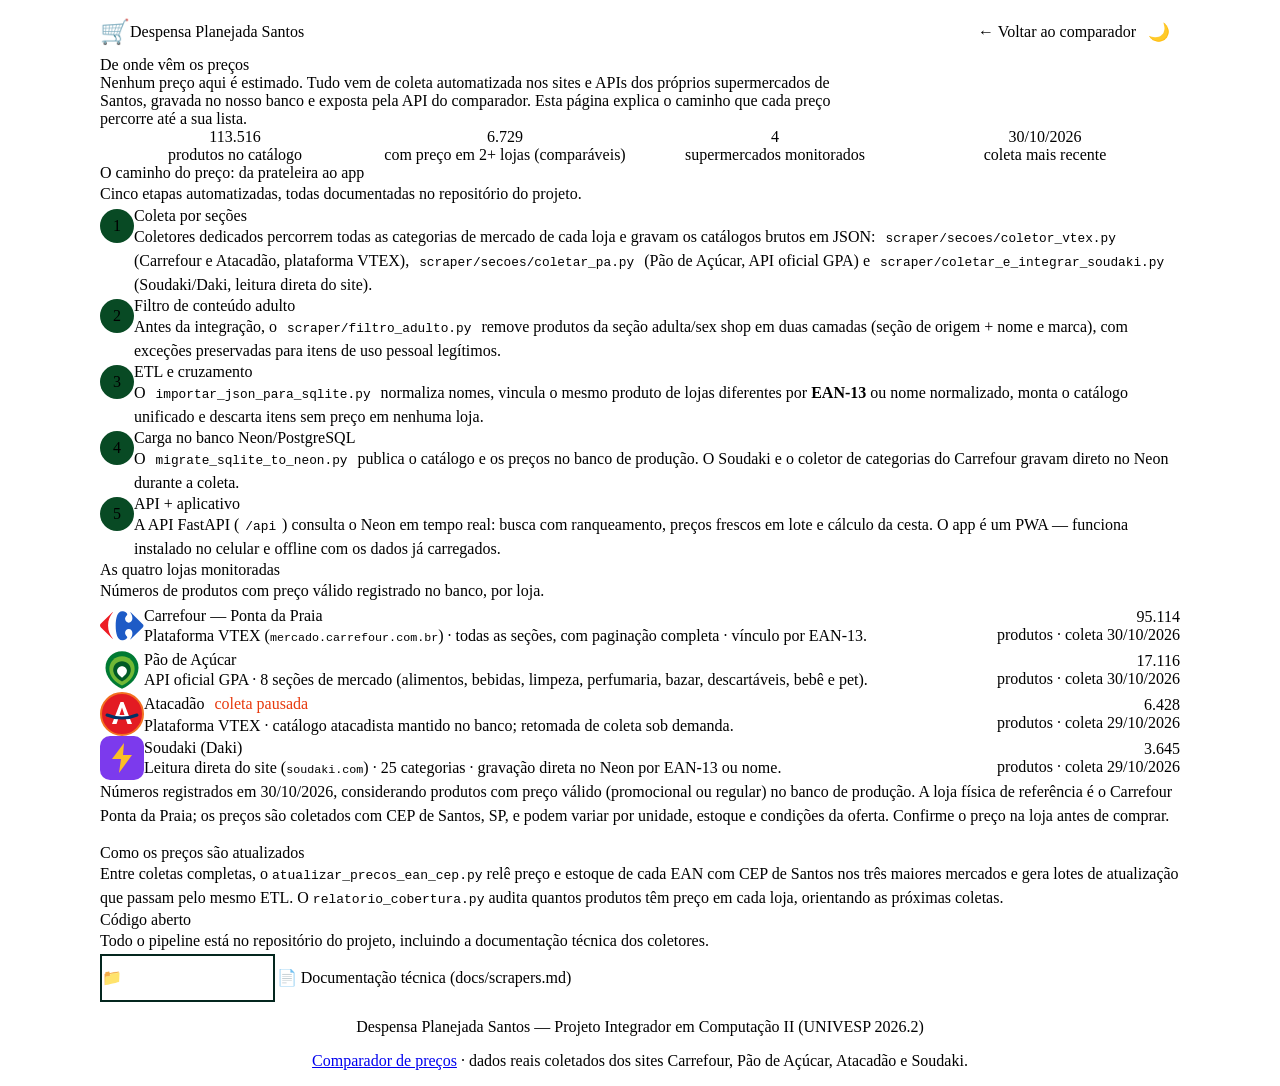
==== webapp/scrapers.html @ 0e605daa "Página 'Como coletamos os preços' (webapp/scrapers.html): números reais do Neon (113.516 produtos, 6" ====
<!DOCTYPE html>
<html lang="pt-BR">
<head>
  <meta charset="UTF-8" />
  <meta name="viewport" content="width=device-width, initial-scale=1.0" />
  <title>Como coletamos os preços — Despensa Planejada Santos</title>
  <meta name="description" content="Pipeline de coleta de preços do comparador: coletores automatizados do Carrefour, Pão de Açúcar, Atacadão e Soudaki, ETL e banco Neon/PostgreSQL. Projeto Integrador UNIVESP." />
  <meta name="theme-color" content="#059669" />
  <link rel="icon" href="assets/img/icon-192.png" />

  <!-- Design System CSS (mesmo do app) -->
  <link rel="stylesheet" href="css/design-system.css" />
  <link rel="stylesheet" href="css/components.css?v=8" />
  <link rel="stylesheet" href="css/layout.css?v=8" />

  <script>
    /* Tema: aplica preferência salva antes da pintura para evitar flash */
    (function () {
      var t = localStorage.getItem('dispensa_theme');
      if (t === 'dark' || (!t && window.matchMedia && window.matchMedia('(prefers-color-scheme: dark)').matches)) {
        document.documentElement.classList.add('dark');
      } else if (t === 'light') {
        document.documentElement.classList.add('light');
      }
    })();
  </script>

  <style>
    /* Estilos específicos desta página (usam os tokens do design system) */
    .page-header {
      position: sticky; top: 0; z-index: 50;
      background: var(--color-bg);
      border-bottom: 2px solid var(--color-border);
      padding: var(--space-4) var(--space-4);
    }
    .page-header-inner {
      max-width: 1080px; margin: 0 auto;
      display: flex; align-items: center; justify-content: space-between; gap: var(--space-3);
    }
    .page-header-brand { display: flex; align-items: center; gap: var(--space-2); min-width: 0; }
    .page-header-brand .brand-icon { font-size: 1.5rem; }
    .page-header-brand h1 {
      font-size: var(--font-size-lg); font-weight: var(--font-weight-extrabold);
      color: var(--color-text-primary); margin: 0; white-space: nowrap; overflow: hidden; text-overflow: ellipsis;
    }
    .page-actions { display: flex; align-items: center; gap: var(--space-2); flex-shrink: 0; }
    .theme-toggle {
      background: var(--color-surface); border: 2px solid var(--color-border);
      border-radius: 999px; width: 42px; height: 42px; font-size: 1.1rem;
      cursor: pointer; display: inline-flex; align-items: center; justify-content: center;
    }
    .main-page { max-width: 1080px; margin: 0 auto; padding: var(--space-5) var(--space-4) var(--space-8); }
    .page-title { font-size: var(--font-size-3xl); font-weight: var(--font-weight-extrabold); color: var(--color-text-primary); margin: 0 0 var(--space-2); }
    .page-subtitle { font-size: var(--font-size-lg); color: var(--color-text-secondary); margin: 0 0 var(--space-6); max-width: 46em; }

    .stats-grid { display: grid; grid-template-columns: repeat(4, 1fr); gap: var(--space-3); margin-top: var(--space-5); }
    @media (max-width: 700px) { .stats-grid { grid-template-columns: repeat(2, 1fr); } }
    .stat-box {
      background: var(--color-surface); border: 2px solid var(--color-border);
      border-radius: var(--radius-lg, 14px); padding: var(--space-4); text-align: center;
    }
    .stat-value { font-size: var(--font-size-2xl); font-weight: var(--font-weight-extrabold); color: var(--color-text-primary); margin: 0; }
    .stat-label { font-size: var(--font-size-xs); color: var(--color-text-secondary); margin: var(--space-1) 0 0; }

    .pipeline { list-style: none; margin: var(--space-4) 0 0; padding: 0; display: grid; gap: var(--space-3); }
    .pipeline li {
      display: flex; gap: var(--space-3); align-items: flex-start;
      background: var(--color-surface); border: 2px solid var(--color-border);
      border-radius: var(--radius-lg, 14px); padding: var(--space-4);
    }
    .step-num {
      flex-shrink: 0; width: 34px; height: 34px; border-radius: 50%;
      background: var(--color-primary-500, #084a24); color: var(--color-text-inverse);
      font-weight: var(--font-weight-bold); font-size: var(--font-size-base);
      display: inline-flex; align-items: center; justify-content: center; margin-top: 2px;
    }
    .pipeline h3 { margin: 0 0 var(--space-1); font-size: var(--font-size-base); font-weight: var(--font-weight-bold); color: var(--color-text-primary); }
    .pipeline p { margin: 0; font-size: var(--font-size-sm); color: var(--color-text-secondary); line-height: 1.5; }
    .pipeline code {
      font-family: ui-monospace, 'Cascadia Mono', 'Courier New', monospace;
      font-size: 0.8em; background: var(--color-surface-alt); border: 1px solid var(--color-border-light);
      border-radius: 6px; padding: 1px 6px; color: var(--color-text-primary); white-space: nowrap;
    }

    .store-row {
      display: flex; align-items: center; gap: var(--space-4);
      background: var(--color-surface); border: 2px solid var(--color-border);
      border-radius: var(--radius-lg, 14px); padding: var(--space-4);
    }
    .store-row + .store-row { margin-top: var(--space-3); }
    .store-logo { flex-shrink: 0; width: 44px; height: 44px; }
    .store-info { flex: 1; min-width: 0; }
    .store-info h3 { margin: 0; font-size: var(--font-size-lg); font-weight: var(--font-weight-bold); color: var(--color-text-primary); display: flex; align-items: center; gap: var(--space-2); flex-wrap: wrap; }
    .store-info p { margin: 2px 0 0; font-size: var(--font-size-sm); color: var(--color-text-secondary); }
    .store-nums { text-align: right; flex-shrink: 0; }
    .store-nums .n { margin: 0; font-size: var(--font-size-xl); font-weight: var(--font-weight-extrabold); color: var(--color-text-primary); }
    .store-nums .d { margin: 0; font-size: var(--font-size-xs); color: var(--color-text-tertiary); }
    .badge-status {
      display: inline-block; font-size: var(--font-size-xs); font-weight: var(--font-weight-semibold);
      border: 1.5px solid var(--color-border); border-radius: 999px; padding: 2px 10px;
      background: var(--color-surface-alt); color: var(--color-text-secondary);
    }
    .badge-status.pausado { border-color: var(--color-warning-500, #e7390d); color: var(--color-warning-500, #e7390d); background: transparent; }
    @media (max-width: 620px) {
      .store-row { flex-wrap: wrap; }
      .store-nums { text-align: left; width: 100%; display: flex; gap: var(--space-3); align-items: baseline; }
    }

    .note {
      margin-top: var(--space-4); font-size: var(--font-size-xs);
      color: var(--color-text-tertiary); line-height: 1.5;
    }
    .links-row { display: flex; gap: var(--space-3); flex-wrap: wrap; margin-top: var(--space-4); }
    .section-gap { margin-top: var(--space-6); }
    .card { background: var(--color-surface); border: 2px solid var(--color-border); border-radius: var(--radius-xl, 18px); padding: var(--space-6); }
    .card h2 { margin: 0 0 var(--space-2); font-size: var(--font-size-2xl); font-weight: var(--font-weight-extrabold); color: var(--color-text-primary); }
    .card > p.lead { margin: 0; font-size: var(--font-size-base); color: var(--color-text-secondary); line-height: 1.55; }
  </style>
</head>
<body>

<!-- ==================== HEADER ==================== -->
<header class="page-header" role="banner">
  <div class="page-header-inner">
    <div class="page-header-brand">
      <span class="brand-icon" aria-hidden="true">🛒</span>
      <h1>Despensa Planejada Santos</h1>
    </div>
    <div class="page-actions">
      <a class="btn btn-ghost" href="/" aria-label="Voltar ao comparador de preços">← Voltar ao comparador</a>
      <button id="themeToggle" class="theme-toggle" aria-label="Alternar tema claro/escuro" title="Alternar tema">🌙</button>
    </div>
  </div>
</header>

<main class="main-page" id="main" role="main">

  <!-- ==================== HERO + NÚMEROS ==================== -->
  <section class="card" aria-labelledby="tituloHero">
    <h2 id="tituloHero" class="page-title">De onde vêm os preços</h2>
    <p class="page-subtitle">
      Nenhum preço aqui é estimado. Tudo vem de coleta automatizada nos sites e APIs dos
      próprios supermercados de Santos, gravada no nosso banco e exposta pela API do comparador.
      Esta página explica o caminho que cada preço percorre até a sua lista.
    </p>

    <div class="stats-grid" role="list" aria-label="Números da base de dados">
      <div class="stat-box" role="listitem">
        <p class="stat-value">113.516</p>
        <p class="stat-label">produtos no catálogo</p>
      </div>
      <div class="stat-box" role="listitem">
        <p class="stat-value">6.729</p>
        <p class="stat-label">com preço em 2+ lojas (comparáveis)</p>
      </div>
      <div class="stat-box" role="listitem">
        <p class="stat-value">4</p>
        <p class="stat-label">supermercados monitorados</p>
      </div>
      <div class="stat-box" role="listitem">
        <p class="stat-value">30/10/2026</p>
        <p class="stat-label">coleta mais recente</p>
      </div>
    </div>
  </section>

  <!-- ==================== PIPELINE ==================== -->
  <section class="card section-gap" aria-labelledby="tituloPipeline">
    <h2 id="tituloPipeline">O caminho do preço: da prateleira ao app</h2>
    <p class="lead">Cinco etapas automatizadas, todas documentadas no repositório do projeto.</p>

    <ol class="pipeline">
      <li>
        <span class="step-num" aria-hidden="true">1</span>
        <div>
          <h3>Coleta por seções</h3>
          <p>Coletores dedicados percorrem todas as categorias de mercado de cada loja e gravam os catálogos brutos em JSON:
             <code>scraper/secoes/coletor_vtex.py</code> (Carrefour e Atacadão, plataforma VTEX),
             <code>scraper/secoes/coletar_pa.py</code> (Pão de Açúcar, API oficial GPA) e
             <code>scraper/coletar_e_integrar_soudaki.py</code> (Soudaki/Daki, leitura direta do site).</p>
        </div>
      </li>
      <li>
        <span class="step-num" aria-hidden="true">2</span>
        <div>
          <h3>Filtro de conteúdo adulto</h3>
          <p>Antes da integração, o <code>scraper/filtro_adulto.py</code> remove produtos da seção adulta/sex shop
             em duas camadas (seção de origem + nome e marca), com exceções preservadas para itens de uso pessoal legítimos.</p>
        </div>
      </li>
      <li>
        <span class="step-num" aria-hidden="true">3</span>
        <div>
          <h3>ETL e cruzamento</h3>
          <p>O <code>importar_json_para_sqlite.py</code> normaliza nomes, vincula o mesmo produto de lojas diferentes por
             <strong>EAN-13</strong> ou nome normalizado, monta o catálogo unificado e descarta itens sem preço em nenhuma loja.</p>
        </div>
      </li>
      <li>
        <span class="step-num" aria-hidden="true">4</span>
        <div>
          <h3>Carga no banco Neon/PostgreSQL</h3>
          <p>O <code>migrate_sqlite_to_neon.py</code> publica o catálogo e os preços no banco de produção.
             O Soudaki e o coletor de categorias do Carrefour gravam direto no Neon durante a coleta.</p>
        </div>
      </li>
      <li>
        <span class="step-num" aria-hidden="true">5</span>
        <div>
          <h3>API + aplicativo</h3>
          <p>A API FastAPI (<code>/api</code>) consulta o Neon em tempo real: busca com ranqueamento, preços frescos em lote
             e cálculo da cesta. O app é um PWA — funciona instalado no celular e offline com os dados já carregados.</p>
        </div>
      </li>
    </ol>
  </section>

  <!-- ==================== LOJAS ==================== -->
  <section class="card section-gap" aria-labelledby="tituloLojas">
    <h2 id="tituloLojas">As quatro lojas monitoradas</h2>
    <p class="lead">Números de produtos com preço válido registrado no banco, por loja.</p>

    <div style="margin-top: var(--space-4);">
      <div class="store-row">
        <span class="store-logo" aria-hidden="true">
          <svg viewBox="0 0 51 34" fill="none" xmlns="http://www.w3.org/2000/svg" style="width:100%;height:100%"><path clip-rule="evenodd" d="M25.6339 0C20.2716 0 18.1768 7.68829 18.1768 16.8493C18.1768 26.0149 20.2716 33.6 25.6339 33.6C28.853 33.6 31.5961 31.6929 31.6058 30.1262C31.6058 29.7839 31.476 29.4567 31.1919 29.1694C29.6672 27.6797 29.0719 26.1893 29.0641 24.8746C29.0564 22.3641 31.2099 20.4956 33.1924 20.4956C35.922 20.4956 37.5305 22.6645 37.5305 25.4722C37.5305 28.1329 36.4082 30.3521 35.1903 32.126C35.1419 32.1984 35.1213 32.2788 35.1213 32.35C35.1213 32.4871 35.202 32.6027 35.324 32.6027C35.3989 32.6027 35.4848 32.5629 35.5778 32.4682L49.2793 19.0685C49.9619 18.4775 50.3997 17.7865 50.3997 16.8023C50.3997 15.8155 49.9619 15.1245 49.2793 14.5373L35.5778 1.13313C35.4848 1.04104 35.3989 0.999242 35.324 0.999242C35.1994 0.999242 35.1213 1.11549 35.1213 1.2546C35.1213 1.32644 35.1419 1.40678 35.1903 1.48058C36.4082 3.25309 37.5305 5.47232 37.5305 8.12978C37.5305 10.9368 35.922 13.1097 33.1924 13.1097C31.2099 13.1097 29.0564 11.2385 29.0641 8.72802C29.0719 7.41594 29.6672 5.92426 31.1919 4.4352C31.476 4.14653 31.6058 3.82063 31.6058 3.4771C31.5961 1.90901 28.853 0 25.6339 0Z" fill="#1E5BC6" fill-rule="evenodd"/><path clip-rule="evenodd" d="M14.4233 0.960248C14.5075 0.874123 14.5905 0.839417 14.6609 0.839417C14.7872 0.839417 14.8752 0.953821 14.8721 1.09329C14.8677 1.17684 14.8325 1.26747 14.7526 1.34845C11.6253 5.3256 9.34947 9.97696 9.34947 16.4267C9.34947 22.8738 11.6253 27.4332 14.7526 31.4097C14.8325 31.4901 14.8677 31.5858 14.8721 31.6655C14.8752 31.8057 14.7872 31.9194 14.6609 31.9194C14.5905 31.9194 14.5075 31.8854 14.4233 31.7973L1.08981 18.6106C0.424862 18.029 0 17.3496 0 16.3804C0 15.4092 0.424862 14.7292 1.08981 14.1514L14.4233 0.960248Z" fill="#ED1C24" fill-rule="evenodd"/></svg>
        </span>
        <div class="store-info">
          <h3>Carrefour — Ponta da Praia</h3>
          <p>Plataforma VTEX (<code style="font-size:0.9em">mercado.carrefour.com.br</code>) · todas as seções, com paginação completa · vínculo por EAN-13.</p>
        </div>
        <div class="store-nums">
          <p class="n">95.114</p>
          <p class="d">produtos · coleta 30/10/2026</p>
        </div>
      </div>

      <div class="store-row">
        <span class="store-logo" aria-hidden="true">
          <svg viewBox="0 0 40 40" fill="none" xmlns="http://www.w3.org/2000/svg" style="width:100%;height:100%"><path d="M20 3C11.5 3 5 9.5 5 18C5 26.5 12 34 20 37C28 34 35 26.5 35 18C35 9.5 28.5 3 20 3Z" fill="#007A33"/><path d="M20 7.5C13.5 7.5 8.5 12.5 8.5 19C8.5 25.5 14 31.5 20 34C26 31.5 31.5 25.5 31.5 19C31.5 12.5 26.5 7.5 20 7.5Z" fill="#70B836"/><path d="M20 12C15.5 12 12 15.5 12 20C12 24.5 16 28.5 20 30.5C24 28.5 28 24.5 28 20C28 15.5 24.5 12 20 12Z" fill="#005A26"/><path d="M20 16.5C17.5 16.5 15.5 18.5 15.5 21C15.5 23.5 18 25.5 20 27C22 25.5 24.5 23.5 24.5 21C24.5 18.5 22.5 16.5 20 16.5Z" fill="#FFFFFF"/></svg>
        </span>
        <div class="store-info">
          <h3>Pão de Açúcar</h3>
          <p>API oficial GPA · 8 seções de mercado (alimentos, bebidas, limpeza, perfumaria, bazar, descartáveis, bebê e pet).</p>
        </div>
        <div class="store-nums">
          <p class="n">17.116</p>
          <p class="d">produtos · coleta 30/10/2026</p>
        </div>
      </div>

      <div class="store-row">
        <span class="store-logo" aria-hidden="true">
          <svg viewBox="0 0 44 44" fill="none" xmlns="http://www.w3.org/2000/svg" style="width:100%;height:100%"><circle cx="22" cy="22" r="21" fill="#E31B23" stroke="#F37021" stroke-width="2"/><circle cx="22" cy="22" r="18" fill="#E31B23"/><path d="M12 32L20.5 10H23.5L32 32H27.5L25.8 27H18.2L16.5 32H12ZM19.5 23H24.5L22 15.5L19.5 23Z" fill="#FFFFFF"/><path d="M7 23C7 23 14 26 22 26C30 26 37 23 37 23" stroke="#003366" stroke-width="3" stroke-linecap="round"/></svg>
        </span>
        <div class="store-info">
          <h3>Atacadão <span class="badge-status pausado">coleta pausada</span></h3>
          <p>Plataforma VTEX · catálogo atacadista mantido no banco; retomada de coleta sob demanda.</p>
        </div>
        <div class="store-nums">
          <p class="n">6.428</p>
          <p class="d">produtos · coleta 29/10/2026</p>
        </div>
      </div>

      <div class="store-row">
        <span class="store-logo" aria-hidden="true">
          <svg viewBox="0 0 44 44" fill="none" xmlns="http://www.w3.org/2000/svg" style="width:100%;height:100%"><rect width="44" height="44" rx="10" fill="#7C3AED"/><path d="M24 7L12 23H21L19 37L32 19H23L24 7Z" fill="#FBBF24"/></svg>
        </span>
        <div class="store-info">
          <h3>Soudaki (Daki)</h3>
          <p>Leitura direta do site (<code style="font-size:0.9em">soudaki.com</code>) · 25 categorias · gravação direta no Neon por EAN-13 ou nome.</p>
        </div>
        <div class="store-nums">
          <p class="n">3.645</p>
          <p class="d">produtos · coleta 29/10/2026</p>
        </div>
      </div>
    </div>

    <p class="note">
      Números registrados em 30/10/2026, considerando produtos com preço válido
      (promocional ou regular) no banco de produção. A loja física de referência é o
      Carrefour Ponta da Praia; os preços são coletados com CEP de Santos, SP, e podem
      variar por unidade, estoque e condições da oferta. Confirme o preço na loja antes de comprar.
    </p>
  </section>

  <!-- ==================== ATUALIZAÇÃO ==================== -->
  <section class="card section-gap" aria-labelledby="tituloAtualizacao">
    <h2 id="tituloAtualizacao">Como os preços são atualizados</h2>
    <p class="lead">
      Entre coletas completas, o <code>atualizar_precos_ean_cep.py</code> relê preço e estoque de cada EAN
      com CEP de Santos nos três maiores mercados e gera lotes de atualização que passam pelo mesmo ETL.
      O <code>relatorio_cobertura.py</code> audita quantos produtos têm preço em cada loja, orientando as próximas coletas.
    </p>
  </section>

  <!-- ==================== CÓDIGO ABERTO ==================== -->
  <section class="card section-gap" aria-labelledby="tituloCodigo">
    <h2 id="tituloCodigo">Código aberto</h2>
    <p class="lead">
      Todo o pipeline está no repositório do projeto, incluindo a documentação técnica dos coletores.
    </p>
    <div class="links-row">
      <a class="btn btn-primary" href="https://github.com/alexsantossp71-lgtm/pi2_mercado" target="_blank" rel="noopener">📁 Repositório no GitHub</a>
      <a class="btn btn-ghost" href="https://github.com/alexsantossp71-lgtm/pi2_mercado/blob/master/docs/scrapers.md" target="_blank" rel="noopener">📄 Documentação técnica (docs/scrapers.md)</a>
    </div>
  </section>

</main>

<!-- ==================== FOOTER ==================== -->
<footer class="footer" role="contentinfo">
  <p>Despensa Planejada Santos — Projeto Integrador em Computação II (UNIVESP 2026.2)</p>
  <p><a href="/">Comparador de preços</a> · dados reais coletados dos sites Carrefour, Pão de Açúcar, Atacadão e Soudaki.</p>
</footer>

<script>
  /* Toggle de tema — mesmo comportamento do app */
  (function () {
    var toggle = document.getElementById('themeToggle');
    if (document.documentElement.classList.contains('dark')) toggle.textContent = '☀️';
    toggle.addEventListener('click', function () {
      var isDark = document.documentElement.classList.toggle('dark');
      document.documentElement.classList.toggle('light', !isDark);
      toggle.textContent = isDark ? '☀️' : '🌙';
      localStorage.setItem('dispensa_theme', isDark ? 'dark' : 'light');
    });
  })();
</script>

</body>
</html>
---- webapp/css/components.css ----
/* ================================================================
   DISPENSA PLANEJADA — COMPONENTES
   Botões, Cards, Badges, Inputs, Tabelas, Dropdowns
   ================================================================ */

/* ================================================================
   BOTÕES
   ================================================================ */
.btn {
  display: inline-flex;
  align-items: center;
  justify-content: center;
  gap: var(--space-2);
  min-height: 44px;
  padding: var(--space-3) var(--space-5);
  font-family: var(--font-family);
  font-size: var(--font-size-sm);
  font-weight: var(--font-weight-semibold);
  line-height: var(--line-height-tight);
  border-radius: var(--radius-xl);
  border: 2px solid transparent;
  cursor: pointer;
  transition: all var(--transition-fast);
  text-decoration: none;
  white-space: nowrap;
  position: relative;
  overflow: hidden;
}

.btn:active {
  transform: scale(0.97);
}

/* Primary */
.btn-primary {
  background: var(--color-primary-500);
  color: #ffffff;
  border-color: #04261e;
  box-shadow: var(--shadow-sm);
}
.btn-primary:hover {
  background: var(--color-primary-600);
  border-color: #021813;
  box-shadow: var(--shadow-md);
}

/* Accent (Laranja #F26716 — Multi-loja) */
.btn-accent {
  background: var(--color-accent-500);
  color: #ffffff;
  border-color: #b34100;
  box-shadow: var(--shadow-sm);
}
.btn-accent:hover {
  background: var(--color-accent-600);
  border-color: #7a2b00;
  box-shadow: var(--shadow-md);
}

/* Warning / CTA (#F26716 — laranja único da marca) */
.btn-cta {
  background: var(--color-accent-500);
  color: #ffffff;
  border: 2px solid var(--color-accent-700);
  font-weight: var(--font-weight-extrabold);
  font-size: var(--font-size-base);
  padding: var(--space-4) var(--space-8);
  border-radius: var(--radius-2xl);
  box-shadow: var(--shadow-md);
  white-space: normal;
  width: 100%;
}
.btn-cta:hover {
  background: var(--color-accent-600);
  box-shadow: var(--shadow-lg);
  transform: translateY(-1px);
}
.btn-cta:active {
  transform: translateY(0) scale(0.98);
}

/* Ghost / Text */
.btn-ghost {
  background: transparent;
  color: var(--color-primary-600);
  padding: var(--space-2) var(--space-3);
}
.btn-ghost:hover {
  background: var(--color-primary-50);
}

/* Danger */
.btn-danger-text {
  background: transparent;
  color: var(--color-error-500);
  font-size: var(--font-size-sm);
  font-weight: var(--font-weight-medium);
  padding: var(--space-1) var(--space-2);
}
.btn-danger-text:hover {
  color: var(--color-error-600);
  background: rgba(239, 68, 68, 0.06);
}

/* Subtle / secondary */
.btn-subtle {
  background: var(--color-surface-alt);
  color: var(--color-text-secondary);
  font-weight: var(--font-weight-semibold);
}
.btn-subtle:hover {
  background: var(--color-border);
}

/* Icon-only */
.btn-icon {
  width: 40px;
  height: 40px;
  padding: 0;
  border-radius: var(--radius-md);
  background: transparent;
  color: var(--color-text-tertiary);
  font-size: var(--font-size-lg);
  line-height: 1;
  border: none;
  cursor: pointer;
  transition: all var(--transition-fast);
}
.btn-icon:hover {
  color: var(--color-error-600);
  background: rgba(239, 68, 68, 0.06);
}

/* Full width variant */
.btn-full {
  width: 100%;
}

/* Size variants */
.btn-lg {
  padding: var(--space-4) var(--space-8);
  font-size: var(--font-size-base);
  border-radius: var(--radius-2xl);
}

#btnAbrirChecklist {
  box-sizing: border-box;
  max-width: 100%;
  min-width: 0;
  white-space: normal;
  text-align: center;
}

.btn-sm {
  padding: var(--space-1) var(--space-3);
  font-size: var(--font-size-xs);
  min-height: 40px;
}

/* ================================================================
   CARDS
   ================================================================ */
.card {
  background: var(--color-surface);
  border-radius: var(--radius-2xl);
  box-shadow: var(--shadow-sm);
  border: 2px solid var(--color-border);
  padding: var(--space-6);
}

.card-flat {
  background: var(--color-surface-alt);
  border-radius: var(--radius-2xl);
  border: 2px solid var(--color-border);
  padding: var(--space-5);
}

.card-highlight {
  background: var(--color-surface-alt);
  border: 2px solid var(--color-accent-500);
  border-radius: var(--radius-2xl);
  padding: var(--space-5);
}

.card-gradient-primary {
  background: linear-gradient(135deg, #084a24, #04261e);
  color: #ffffff;
  border: 2px solid #f26716;
  border-radius: var(--radius-2xl);
  padding: var(--space-6);
}

.card-gradient-accent {
  background: linear-gradient(135deg, #f26716, #d95305);
  color: #ffffff;
  border: 2px solid #ffffff;
  border-radius: var(--radius-2xl);
  padding: var(--space-6);
}

/* ================================================================
   BADGES
   ================================================================ */
.badge {
  display: inline-flex;
  align-items: center;
  gap: var(--space-1);
  padding: var(--space-1) var(--space-2);
  font-size: 10px;
  font-weight: var(--font-weight-bold);
  border-radius: var(--radius-full);
  text-transform: uppercase;
  letter-spacing: 0.02em;
  line-height: 1;
}

.badge-primary {
  background: var(--color-primary-600);
  color: var(--color-text-inverse);
}

.badge-accent {
  background: var(--color-accent-600);
  color: var(--color-text-inverse);
}

.badge-warning {
  background: var(--color-warning-500);
  color: var(--color-text-inverse);
}

.badge-count {
  background: var(--color-primary-100);
  color: var(--color-primary-700);
  font-size: var(--font-size-xs);
  font-weight: var(--font-weight-bold);
  padding: var(--space-1) var(--space-2);
  border-radius: var(--radius-full);
}

/* ================================================================
   INPUTS / SELECT
   ================================================================ */
.input,
.select {
  display: block;
  width: 100%;
  padding: var(--space-3) var(--space-4);
  font-family: var(--font-family);
  font-size: var(--font-size-sm);
  color: var(--color-text-primary);
  background: var(--color-surface);
  border: 2px solid var(--color-border);
  border-radius: var(--radius-xl);
  transition: border-color var(--transition-fast), box-shadow var(--transition-fast);
  appearance: none;
}

.input:focus,
.select:focus {
  outline: none;
  border-color: var(--color-primary-500);
  box-shadow: 0 0 0 3px rgba(16, 185, 129, 0.15);
}

.input::placeholder {
  color: var(--color-text-tertiary);
}

/* Input com ícone à esquerda */
.input-group {
  position: relative;
}
.input-group .input {
  padding-left: var(--space-10);
}
.input-group .input-icon {
  position: absolute;
  left: var(--space-3);
  top: 50%;
  transform: translateY(-50%);
  color: var(--color-text-tertiary);
  font-size: var(--font-size-lg);
  pointer-events: none;
}

/* Select arrow */
.select {
  padding-right: var(--space-10);
  background-image: url("data:image/svg+xml,%3Csvg xmlns='http://www.w3.org/2000/svg' width='12' height='12' viewBox='0 0 12 12'%3E%3Cpath fill='%2394a3b8' d='M2 4l4 4 4-4'/%3E%3C/svg%3E");
  background-repeat: no-repeat;
  background-position: right var(--space-4) center;
}

/* Stepper (qty +/-) */
.qty-stepper {
  display: inline-flex;
  align-items: center;
  gap: var(--space-1);
  border: 1px solid var(--color-border);
  border-radius: var(--radius-lg);
  padding: var(--space-1);
}
.qty-stepper button {
  width: 40px;
  height: 40px;
  border-radius: var(--radius-md);
  border: none;
  background: transparent;
  color: var(--color-text-secondary);
  font-weight: var(--font-weight-bold);
  cursor: pointer;
  transition: background var(--transition-fast);
  display: flex;
  align-items: center;
  justify-content: center;
}
.qty-stepper button:hover {
  background: var(--color-surface-alt);
}
.qty-stepper .qty-value {
  width: 32px;
  text-align: center;
  font-weight: var(--font-weight-semibold);
  font-size: var(--font-size-sm);
}

/* ================================================================
   DROPDOWN / AUTOCOMPLETE
   ================================================================ */
.dropdown {
  position: absolute;
  z-index: var(--z-dropdown);
  margin-top: var(--space-1);
  width: 100%;
  background: var(--color-surface);
  border-radius: var(--radius-xl);
  box-shadow: var(--shadow-xl);
  border: 1px solid var(--color-border);
  max-height: 24rem;
  overflow-y: auto;
  animation: fadeIn var(--transition-fast) both;
}

.dropdown.hidden {
  display: none;
}

.dropdown-item {
  display: flex;
  align-items: center;
  justify-content: space-between;
  gap: var(--space-3);
  padding: var(--space-3) var(--space-4);
  cursor: pointer;
  transition: background var(--transition-fast);
}
.dropdown-item:hover,
.dropdown-item.active {
  background: var(--color-primary-100);
}

.dropdown-item .item-name {
  font-weight: var(--font-weight-semibold);
  color: var(--color-text-primary);
}
.dropdown-item .item-meta {
  font-size: var(--font-size-xs);
  color: var(--color-text-secondary);
}
.dropdown-item .item-price {
  font-weight: var(--font-weight-bold);
  font-size: var(--font-size-sm);
  color: var(--color-primary-700);
  white-space: nowrap;
}

/* Ajustes de alto contraste no modo escuro */
@media (prefers-color-scheme: dark) {
  :root:not(.light) .dropdown {
    background: #0f172a;
    border-color: #334155;
  }
  :root:not(.light) .dropdown-item:hover,
  :root:not(.light) .dropdown-item.active {
    background: #1e293b;
  }
  :root:not(.light) .dropdown-item .item-name {
    color: #f8fafc;
  }
  :root:not(.light) .dropdown-item .item-meta {
    color: #94a3b8;
  }
  :root:not(.light) .dropdown-item .item-price {
    color: #34d399;
  }
}

.dark .dropdown {
  background: #0f172a;
  border-color: #334155;
}
.dark .dropdown-item:hover,
.dark .dropdown-item.active {
  background: #1e293b;
}
.dark .dropdown-item .item-name {
  color: #f8fafc;
}
.dark .dropdown-item .item-meta {
  color: #94a3b8;
}
.dark .dropdown-item .item-price {
  color: #34d399;
}

/* ================================================================
   TABELA
   ================================================================ */
.table-wrapper {
  overflow-x: auto;
  border-radius: var(--radius-xl);
  border: 1px solid var(--color-border);
}

.table {
  width: 100%;
  font-size: var(--font-size-sm);
  border-collapse: collapse;
}

.table thead {
  background: var(--color-surface-alt);
}
.table th {
  padding: var(--space-3) var(--space-4);
  font-weight: var(--font-weight-semibold);
  color: var(--color-text-secondary);
  text-align: left;
}
.table th.text-center { text-align: center; }

.table tbody tr {
  border-top: 1px solid var(--color-border-light);
}

.table td {
  padding: var(--space-3) var(--space-4);
}
.table td.text-center { text-align: center; }

.table .product-name {
  font-weight: var(--font-weight-medium);
  color: var(--color-text-primary);
}
.table .product-meta {
  font-size: var(--font-size-xs);
  color: var(--color-text-tertiary);
}
.mobile-best-price {
  display: none;
}
.table .price-value {
  font-weight: var(--font-weight-semibold);
  color: var(--color-primary-600);
}
.table .price-unavailable {
  font-size: var(--font-size-xs);
  color: var(--color-text-tertiary);
}
.table .price-missing-stores {
  margin-top: var(--space-1);
  display: flex;
  flex-direction: column;
  gap: var(--space-1);
  align-items: center;
}
.store-missing {
  margin-top: var(--space-2);
  font-size: var(--font-size-xs);
  color: var(--color-text-tertiary);
}

/* ================================================================
   EMPTY STATE
   ================================================================ */
.empty-state {
  text-align: center;
  padding: var(--space-8) var(--space-4);
  color: var(--color-text-tertiary);
  border: 2px dashed var(--color-border);
  border-radius: var(--radius-xl);
}
.empty-state .empty-icon {
  font-size: var(--font-size-4xl);
  margin-bottom: var(--space-2);
  display: block;
}
.empty-state p {
  font-size: var(--font-size-sm);
}

/* ================================================================
   SECTION HEADERS
   ================================================================ */
.section-title {
  font-size: var(--font-size-xl);
  font-weight: var(--font-weight-bold);
  color: var(--color-text-primary);
}

.section-subtitle {
  font-size: var(--font-size-sm);
  color: var(--color-text-secondary);
  margin-top: var(--space-1);
}

.section-header {
  display: flex;
  align-items: center;
  justify-content: space-between;
  margin-bottom: var(--space-4);
}

/* ================================================================
   PILL / TAG (filtros de header)
   ================================================================ */
.pill {
  display: inline-flex;
  align-items: center;
  gap: var(--space-1);
  padding: var(--space-2) var(--space-3);
  font-size: var(--font-size-xs);
  font-weight: var(--font-weight-semibold);
  border-radius: var(--radius-full);
  background: rgba(0, 0, 0, 0.2);
  color: #ffffff;
  border: 1px solid rgba(255, 255, 255, 0.3);
  backdrop-filter: blur(4px);
}

/* ================================================================
   CHECKBOX (Checklist mode)
   ================================================================ */
.checkbox-item {
  display: flex;
  align-items: center;
  gap: var(--space-3);
  padding: var(--space-3);
  border-radius: var(--radius-lg);
  transition: background var(--transition-fast);
}
.checkbox-item:hover {
  background: var(--color-surface);
}

/* Check circular grande (alvo de toque ~44px com o padding do item) */
.checkbox-item input[type="checkbox"] {
  appearance: none;
  -webkit-appearance: none;
  width: 28px;
  height: 28px;
  margin: 0;
  border: 2px solid var(--color-border);
  border-radius: 50%;
  background: var(--color-surface);
  display: inline-grid;
  place-content: center;
  flex-shrink: 0;
  cursor: pointer;
  transition: background var(--transition-fast), border-color var(--transition-fast);
}
.checkbox-item input[type="checkbox"]::before {
  content: "";
  width: 13px;
  height: 13px;
  transform: scale(0);
  transition: transform 120ms ease;
  background: #ffffff;
  clip-path: polygon(14% 44%, 0 65%, 50% 100%, 100% 16%, 80% 0%, 43% 62%);
}
.checkbox-item input[type="checkbox"]:checked {
  background: var(--color-primary-600);
  border-color: var(--color-primary-600);
}
.checkbox-item input[type="checkbox"]:checked::before {
  transform: scale(1);
}

.checkbox-item .check-label {
  font-size: var(--font-size-base);
  font-weight: var(--font-weight-medium);
  color: var(--color-text-primary);
}
.checkbox-item .check-qty {
  color: var(--color-text-tertiary);
}
.checkbox-item.marcado .check-label {
  text-decoration: line-through;
  opacity: 0.55;
}
.checkbox-item.marcado .check-qty {
  opacity: 0.55;
}

/* ================================================================
   CATEGORY GROUP (Checklist)
   ================================================================ */
.category-group {
  background: var(--color-surface-alt);
  border-radius: var(--radius-xl);
  padding: var(--space-4);
  border: 1px solid var(--color-border);
}
.category-group .category-title {
  font-size: var(--font-size-xs);
  font-weight: var(--font-weight-bold);
  text-transform: uppercase;
  letter-spacing: 0.05em;
  color: var(--color-text-secondary);
  margin-bottom: var(--space-2);
}

/* ================================================================
   PRICE TAG (Resultado)
   ================================================================ */
.price-big {
  font-size: var(--font-size-3xl);
  font-weight: var(--font-weight-extrabold);
}
.price-huge {
  font-size: var(--font-size-4xl);
  font-weight: var(--font-weight-extrabold);
}

.savings-pill {
  display: inline-flex;
  align-items: center;
  gap: var(--space-1);
  background: rgba(255, 255, 255, 0.2);
  border-radius: var(--radius-lg);
  padding: var(--space-2) var(--space-3);
  font-size: var(--font-size-sm);
  margin-top: var(--space-2);
}
.savings-pill .savings-value {
  font-weight: var(--font-weight-extrabold);
}
.savings-pill--neutro {
  background: rgba(255, 255, 255, 0.12);
}

/* ================================================================
   THEME TOGGLE
   ================================================================ */
.theme-toggle {
  background: rgba(255, 255, 255, 0.15);
  border: 1px solid rgba(255, 255, 255, 0.2);
  border-radius: var(--radius-full);
  width: 40px;
  height: 40px;
  display: flex;
  align-items: center;
  justify-content: center;
  cursor: pointer;
  font-size: var(--font-size-lg);
  transition: background var(--transition-fast);
  color: white;
}
.theme-toggle:hover {
  background: rgba(255, 255, 255, 0.25);
}

/* Store price display in suggestions and list */
.store-prices {
  display: flex;
  gap: var(--space-2);
  margin-top: var(--space-1);
  font-size: var(--font-size-xs);
}
.store-price {
  font-weight: var(--font-weight-medium);
}
.store-price.text-muted {
  color: var(--color-text-tertiary);
  font-style: italic;
}
.price-unavailable-icon {
  display: inline-block;
  font-size: 0.9em;
  font-style: normal;
  line-height: 1;
  opacity: 0.85;
}
.price-unavailable-icon.price-out-of-stock {
  opacity: 0.55;
  text-decoration: line-through;
  text-decoration-thickness: 1.5px;
}

/* ================================================================
   LOADING INDICATOR
   ================================================================ */
.loading-overlay {
  display: flex;
  flex-direction: column;
  align-items: center;
  justify-content: center;
  padding: var(--space-12);
  gap: var(--space-4);
  color: var(--color-text-secondary);
}
.loading-spinner {
  width: 40px;
  height: 40px;
  border: 3px solid var(--color-border);
  border-top-color: var(--color-primary-500);
  border-radius: 50%;
  animation: spin 0.8s linear infinite;
}
@keyframes spin {
  to { transform: rotate(360deg); }
}

/* ================================================================
   STORE LOGOS
   ================================================================ */
.store-logo-icon {
  display: inline-flex;
  align-items: center;
  justify-content: center;
  vertical-align: middle;
  border-radius: 4px;
  overflow: hidden;
  margin-right: 4px;
  flex-shrink: 0;
  background: #ffffff;
  padding: 1px;
  box-shadow: 0 1px 2px rgba(0, 0, 0, 0.12);
  border: 1px solid rgba(0, 0, 0, 0.06);
}
.store-logo-icon svg {
  width: 100%;
  height: 100%;
  display: block;
}
.store-header .store-logo-icon {
  margin-right: 8px;
  border-radius: 6px;
  box-shadow: 0 2px 4px rgba(0, 0, 0, 0.15);
}
.split-header .store-logo-icon {
  margin-right: 6px;
}

/* ================================================================
   PRODUCT THUMBS (sugestões e lista)
   ================================================================ */
.prod-thumb {
  width: 44px;
  height: 44px;
  border-radius: var(--radius-md);
  border: 1px solid var(--color-border-light);
  background: #ffffff;
  object-fit: contain;
  padding: 2px;
  flex-shrink: 0;
  display: inline-flex;
  align-items: center;
  justify-content: center;
}
.prod-thumb-sm {
  width: 38px;
  height: 38px;
}
.prod-thumb-placeholder {
  font-size: 1.1em;
  color: var(--color-text-tertiary);
  background: var(--color-surface-alt);
}

/* Item com múltiplas linhas (produto: nome+thumb+preço / preços por loja) */
.dropdown-item {
  flex-direction: column;
  align-items: stretch;
  gap: var(--space-1);
}

.dropdown-item .dropdown-item-main {
  display: flex;
  align-items: center;
  gap: var(--space-3);
  width: 100%;
  min-width: 0;
}
.dropdown-item .dropdown-item-info {
  flex: 1 1 auto;
  min-width: 0;
}
.dropdown-item .store-prices {
  width: 100%;
  margin-top: 0;
  padding-left: calc(38px + var(--space-3)); /* alinha com o texto (largura do thumb) */
  flex-wrap: wrap;
  row-gap: var(--space-1);
}

.product-cell {
  display: flex;
  align-items: center;
  gap: var(--space-3);
}
.product-cell .product-name {
  margin: 0;
}

/* Cobertura da loja nos resultados */
.store-coverage {
  margin-top: var(--space-1);
  font-size: var(--font-size-xs);
  font-weight: var(--font-weight-semibold);
  color: var(--color-primary-700);
}
.card-flat .store-coverage {
  color: var(--color-text-secondary);
}

/* Microcopy do selo MELHOR (Opção 1) */
.store-note {
  margin-top: var(--space-1);
  font-size: var(--font-size-xs);
  font-weight: var(--font-weight-semibold);
  color: var(--color-primary-600);
}

/* Legenda do comparativo + preços parciais (honestidade dos totais) */
.grid-legend {
  margin-top: var(--space-3);
  font-size: var(--font-size-xs);
  color: var(--color-text-tertiary);
}
.preco-parcial {
  color: var(--color-text-tertiary);
  font-weight: var(--font-weight-bold);
  margin-left: 2px;
}
.loja-parcial {
  border-style: dashed;
}
.loja-parcial .store-price {
  color: var(--color-text-secondary);
}

/* ================================================================
   RESUMO-RESPOSTA (recomendação no topo dos resultados)
   ================================================================ */
.resumo-resposta .resumo-titulo {
  font-size: var(--font-size-xs);
  font-weight: var(--font-weight-bold);
  text-transform: uppercase;
  letter-spacing: 0.08em;
  opacity: 0.85;
  margin-bottom: var(--space-2);
}
.resumo-resposta .resumo-linha {
  font-size: var(--font-size-lg);
  line-height: var(--line-height-tight);
}
.resumo-resposta .resumo-total {
  font-size: var(--font-size-2xl);
  font-weight: var(--font-weight-extrabold);
}
.resumo-resposta .resumo-sub {
  font-size: var(--font-size-sm);
  opacity: 0.85;
  margin-top: var(--space-2);
  max-width: 60ch;
}
.btn-resumo {
  margin-top: var(--space-4);
  background: #ffffff;
  color: #04261e;
  border-color: #04261e;
}
.btn-resumo:hover {
  background: var(--color-primary-100);
}

/* ================================================================
   MENOR PREÇO COMPACTO NA TABELA (melhor preço + "+N lojas")
   ================================================================ */
.preco-compacto {
  display: block;
  text-align: center;
}
.preco-melhor {
  display: inline-flex;
  align-items: center;
  gap: var(--space-1);
  font-weight: var(--font-weight-bold);
  color: var(--color-primary-600);
  white-space: nowrap;
}
.btnOutrasLojas {
  display: inline-flex;
  align-items: center;
  margin-left: var(--space-2);
  border: 1px solid var(--color-border-light);
  background: var(--color-surface);
  color: var(--color-text-secondary);
  font-family: var(--font-family);
  font-size: var(--font-size-xs);
  font-weight: var(--font-weight-semibold);
  border-radius: var(--radius-full);
  padding: var(--space-1) var(--space-2);
  min-height: 28px;
  cursor: pointer;
  transition: all var(--transition-fast);
  white-space: nowrap;
}
.btnOutrasLojas:hover {
  background: var(--color-primary-50);
  border-color: var(--color-primary-500);
}
.btnOutrasLojas[aria-expanded="true"] {
  background: var(--color-primary-100);
}
.so-uma-loja {
  display: inline-block;
  margin-left: var(--space-2);
  font-size: var(--font-size-xs);
  color: var(--color-text-tertiary);
  white-space: nowrap;
}
.outras-lojas-pop {
  display: flex;
  flex-direction: column;
  gap: var(--space-1);
  margin-top: var(--space-2);
  background: var(--color-surface);
  border: 1px solid var(--color-border-light);
  border-radius: var(--radius-lg);
  padding: var(--space-2) var(--space-3);
  box-shadow: var(--shadow-md);
  animation: fadeIn var(--transition-fast) both;
}
.outra-loja-linha {
  display: flex;
  justify-content: space-between;
  gap: var(--space-3);
  font-size: var(--font-size-xs);
  color: var(--color-text-secondary);
}

/* ================================================================
   CHIPS DE PRODUTOS POPULARES (estado vazio)
   ================================================================ */
.atalhos-lista {
  display: flex;
  flex-wrap: wrap;
  gap: var(--space-2);
  justify-content: center;
  margin-top: var(--space-4);
}
.chip-atalho {
  display: inline-flex;
  align-items: center;
  gap: var(--space-1);
  padding: var(--space-2) var(--space-4);
  min-height: 40px;
  background: var(--color-surface);
  border: 2px solid var(--color-border-light);
  border-radius: var(--radius-full);
  font-family: var(--font-family);
  font-size: var(--font-size-sm);
  font-weight: var(--font-weight-semibold);
  color: var(--color-text-primary);
  cursor: pointer;
  transition: all var(--transition-fast);
}
.chip-atalho:hover {
  border-color: var(--color-primary-500);
  background: var(--color-primary-50);
  transform: translateY(-1px);
}
.chip-atalho:active {
  transform: scale(0.96);
}

/* ================================================================
   BARRA DE PROGRESSO DO CHECKLIST
   ================================================================ */
.checklist-progress-bar {
  height: 10px;
  background: var(--color-surface-alt);
  border: 1px solid var(--color-border-light);
  border-radius: var(--radius-full);
  overflow: hidden;
  margin-bottom: var(--space-4);
}
.checklist-progress-fill {
  height: 100%;
  width: 0%;
  background: linear-gradient(90deg, var(--color-primary-500), var(--color-primary-600));
  border-radius: var(--radius-full);
  transition: width var(--transition-normal);
}
---- webapp/css/layout.css ----
/* ================================================================
   DISPENSA PLANEJADA — LAYOUT
   Grid, Header, Main, Footer, Responsividade (Mobile-First)
   ================================================================ */

/* ================================================================
   HEADER
   ================================================================ */
.header {
  background: linear-gradient(135deg, var(--color-primary-600), var(--color-primary-700), #0d9488);
  color: var(--color-text-inverse);
  box-shadow: var(--shadow-lg);
}

.header-inner {
  display: flex;
  flex-direction: column;
  gap: var(--space-4);
  padding-block: var(--space-6);
}

.header-brand h1 {
  font-size: var(--font-size-3xl);
  font-weight: var(--font-weight-extrabold);
  letter-spacing: -0.02em;
  display: flex;
  align-items: center;
  gap: var(--space-3);
}
.header-brand h1 .brand-icon {
  font-size: var(--font-size-2xl);
}

.header-brand p {
  margin-top: var(--space-1);
  font-size: var(--font-size-sm);
  color: #ffffff;
  font-weight: var(--font-weight-medium);
}

.header-meta {
  display: flex;
  flex-wrap: wrap;
  gap: var(--space-2);
  align-items: center;
}

/* Pill compacta: só aparece no mobile, no lugar das 3 pills */
.pill-compacto { display: none; }
@media (max-width: 639px) {
  .header-meta > .pill:not(.pill-compacto) { display: none; }
  .pill-compacto { display: inline-flex; }
}

/* ================================================================
   MAIN
   ================================================================ */
.main {
  flex: 1;
  padding-block: var(--space-8);
}
.main > .container {
  display: flex;
  flex-direction: column;
  gap: var(--space-10);
}

/* ================================================================
   SECTIONS
   ================================================================ */
.section-creator {
  /* Barra de busca / criador de lista */
}

.filters-bar {
  display: flex;
  flex-direction: column;
  gap: var(--space-3);
}

.filters-row {
  display: flex;
  flex-direction: column;
  gap: var(--space-2);
}

.filters-row > .select,
.filters-row > .input-group {
  width: 100%;
  min-width: 0;
}

.filters-bar .select {
  width: auto;
  min-width: 0;
}

.search-row {
  display: flex;
  flex-direction: column;
  gap: var(--space-3);
}

.search-input-group {
  flex: 1;
  position: relative;
}

.add-row {
  display: flex;
  gap: var(--space-2);
}
.add-row .select {
  width: auto;
  min-width: 90px;
}
.add-row .btn {
  flex: 1;
  min-width: 0;
}

/* ================================================================
   RESULTS SECTION
   ================================================================ */
.section-results {
  display: flex;
  flex-direction: column;
  gap: var(--space-8);
}

.results-header {
  display: flex;
  align-items: center;
  justify-content: space-between;
  gap: var(--space-3);
}

/* Stores Grid (2 colunas) */
.stores-grid {
  display: grid;
  grid-template-columns: 1fr;
  gap: var(--space-4);
}

.store-card {
  display: flex;
  flex-direction: column;
  gap: var(--space-1);
}
.store-card .store-header {
  display: flex;
  align-items: center;
  gap: var(--space-2);
}
.store-card .store-name {
  font-weight: var(--font-weight-semibold);
  font-size: var(--font-size-sm);
  color: var(--color-text-primary);
}
.store-card .store-price {
  font-size: var(--font-size-2xl);
  font-weight: var(--font-weight-extrabold);
}
.store-card .store-price.is-best {
  color: var(--color-primary-600);
}

/* Multi-loja split */
.multi-split {
  display: grid;
  grid-template-columns: 1fr;
  gap: var(--space-4);
}

.split-summary {
  display: flex;
  flex-direction: column;
  justify-content: center;
}
.split-summary .label {
  font-size: var(--font-size-sm);
  opacity: 0.9;
}

.split-stores {
  display: flex;
  flex-direction: column;
  gap: var(--space-3);
}

.split-store-card .split-header {
  display: flex;
  align-items: center;
  justify-content: space-between;
  margin-bottom: var(--space-2);
}
.split-store-card .split-store-name {
  font-weight: var(--font-weight-bold);
  color: var(--color-text-primary);
}
.split-store-card .split-store-total {
  font-weight: var(--font-weight-extrabold);
  color: var(--color-accent-600);
}

.split-items {
  list-style: none;
  display: flex;
  flex-direction: column;
  gap: var(--space-1);
}
.split-items li {
  display: flex;
  justify-content: space-between;
  gap: var(--space-2);
  font-size: var(--font-size-sm);
  color: var(--color-text-secondary);
}
.split-items li .item-cost {
  white-space: nowrap;
  font-weight: var(--font-weight-medium);
}

/* Comparativo best indicator — família laranja única (accent) */
.best-indicator {
  font-size: var(--font-size-xs);
  font-weight: var(--font-weight-bold);
  color: var(--color-accent-700);
}
.diff-indicator {
  font-size: var(--font-size-xs);
  font-weight: var(--font-weight-medium);
  color: var(--color-accent-600);
}
.diff-partial {
  color: var(--color-text-tertiary);
  font-style: italic;
}
/* No escuro, laranja mais claro para contraste */
.dark .best-indicator,
:root:not(.light) .best-indicator {
  color: var(--color-accent-400);
}
.dark .diff-indicator,
:root:not(.light) .diff-indicator {
  color: var(--color-accent-400);
}

/* ================================================================
   CHECKLIST SECTION
   ================================================================ */
.section-checklist {
  scroll-margin-top: var(--space-4);
}

.checklist-progress {
  font-size: var(--font-size-sm);
  font-weight: var(--font-weight-semibold);
  color: var(--color-primary-600);
}

.checklist-body {
  display: flex;
  flex-direction: column;
  gap: var(--space-4);
}

/* ================================================================
   FOOTER
   ================================================================ */
.footer {
  text-align: center;
  font-size: var(--font-size-xs);
  color: var(--color-text-tertiary);
  padding: var(--space-6) var(--space-4);
  border-top: 1px solid var(--color-border);
}
.footer p + p {
  margin-top: var(--space-1);
}

/* ================================================================
   CTA ROW (Calcular + disclaimer)
   ================================================================ */
.cta-row {
  display: flex;
  flex-direction: column;
  align-items: stretch;
  gap: var(--space-3);
  margin-top: var(--space-6);
}
.cta-disclaimer {
  font-size: var(--font-size-xs);
  color: var(--color-text-tertiary);
}

/* ================================================================
   LIST HEADER
   ================================================================ */
.list-header {
  display: flex;
  align-items: center;
  justify-content: space-between;
  gap: var(--space-3);
  margin-bottom: var(--space-3);
}

/* ================================================================
   HIDDEN UTILITY
   ================================================================ */
.hidden { display: none !important; }

/* ================================================================
   RESPONSIVE: TABLET (≥640px)
   ================================================================ */
@media (min-width: 640px) {
  .filters-row {
    flex-direction: row;
  }

  .filters-row > .select {
    width: auto;
    min-width: 180px;
  }

  .stores-grid {
    grid-template-columns: repeat(2, minmax(0, 1fr));
  }

  .multi-split {
    grid-template-columns: 1fr 1fr;
  }

  .search-row {
    flex-direction: row;
  }

  .cta-row {
    flex-direction: row;
    align-items: center;
  }

  .table .col-mobile-hidden {
    display: table-cell;
  }
}

/* ================================================================
   RESPONSIVE: DESKTOP (≥768px)
   ================================================================ */
@media (min-width: 768px) {
  .header-inner {
    flex-direction: row;
    align-items: center;
    justify-content: space-between;
    padding-block: var(--space-8);
  }

  .header-brand h1 {
    font-size: var(--font-size-4xl);
  }

  .filters-bar {
    flex-direction: column;
  }

  .filters-row {
    width: 100%;
  }

  .search-row {
    width: 100%;
  }
}

@media (max-width: 639px) {
  .header-brand h1 {
    font-size: var(--font-size-2xl);
  }

  .header-brand p {
    line-height: var(--line-height-tight);
  }

  .results-header,
  .list-header {
    align-items: stretch;
    flex-direction: column;
  }

  .list-header > div {
    flex-wrap: wrap;
  }

  .list-header > div .btn,
  .list-header > div .btn-danger-text {
    flex: 1;
    min-height: 40px;
  }

  /* Mobile: Stack suggestion items vertically and hide meta for two-line layout */
  .dropdown-item {
    flex-direction: column;
    align-items: stretch;
    gap: var(--space-2);
  }
  .dropdown-item .item-meta {
    display: none;
  }
}

/* ================================================================
   RESPONSIVE: HIDE ON MOBILE
   ================================================================ */
.col-mobile-hidden {
  display: none;
}
@media (min-width: 640px) {
  .col-mobile-hidden {
    display: table-cell;
  }
}

@media (max-width: 639px) {
  .table thead {
    display: none;
  }

  .table tbody tr {
    display: grid;
    grid-template-columns: minmax(0, 1fr) auto auto;
    align-items: center;
  }

  .table tbody tr > td:first-child {
    grid-column: 1 / -1;
    padding-bottom: var(--space-2);
  }

  .table tbody tr > td:nth-child(2),
  .table tbody tr > td:nth-child(4) {
    padding-top: var(--space-2);
    padding-bottom: var(--space-3);
  }

  .table tbody tr > td:nth-child(2) {
    grid-column: 2;
  }

  .table tbody tr > td:nth-child(4) {
    grid-column: 3;
  }

  .table .product-name {
    font-size: var(--font-size-base);
    font-weight: var(--font-weight-bold);
    line-height: var(--line-height-tight);
  }

  .table .mobile-best-price {
    display: block;
    margin-top: var(--space-2);
    color: var(--color-primary-700);
    font-size: var(--font-size-sm);
  }

  .table .mobile-best-price strong {
    font-size: var(--font-size-base);
    font-weight: var(--font-weight-extrabold);
  }
}
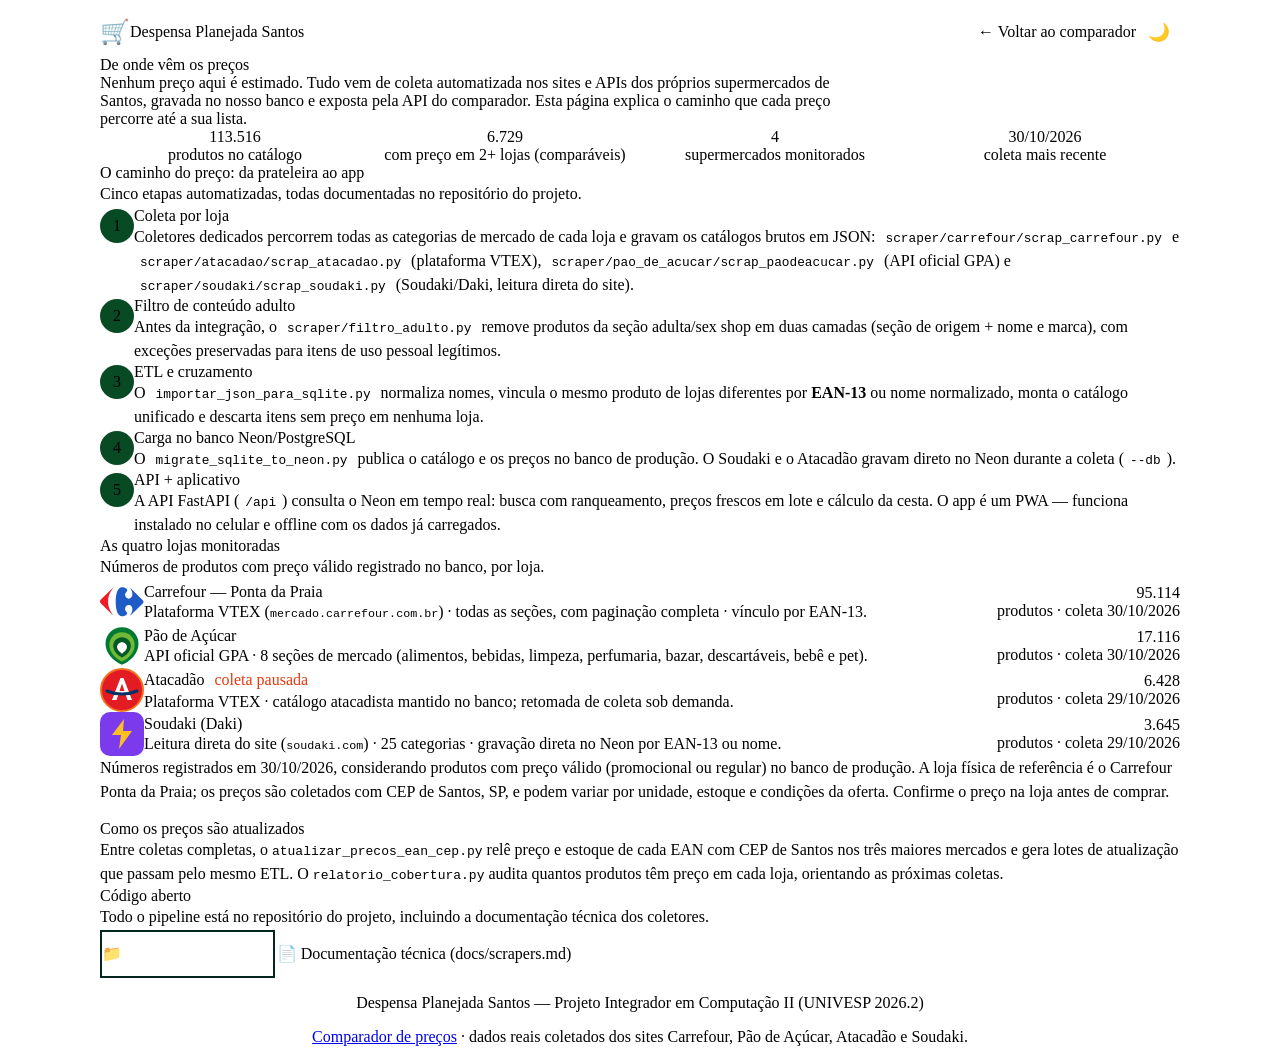
==== commit f9f56a28: "scraper: reestrutura em 4 coletores v2 (um por loja) e remove pipeline v1 - Novos: carrefour/scrap_c" ====
--- a/webapp/scrapers.html
+++ b/webapp/scrapers.html
@@ -173,11 +173,11 @@
       <li>
         <span class="step-num" aria-hidden="true">1</span>
         <div>
-          <h3>Coleta por seções</h3>
+          <h3>Coleta por loja</h3>
           <p>Coletores dedicados percorrem todas as categorias de mercado de cada loja e gravam os catálogos brutos em JSON:
-             <code>scraper/secoes/coletor_vtex.py</code> (Carrefour e Atacadão, plataforma VTEX),
-             <code>scraper/secoes/coletar_pa.py</code> (Pão de Açúcar, API oficial GPA) e
-             <code>scraper/coletar_e_integrar_soudaki.py</code> (Soudaki/Daki, leitura direta do site).</p>
+             <code>scraper/carrefour/scrap_carrefour.py</code> e <code>scraper/atacadao/scrap_atacadao.py</code> (plataforma VTEX),
+             <code>scraper/pao_de_acucar/scrap_paodeacucar.py</code> (API oficial GPA) e
+             <code>scraper/soudaki/scrap_soudaki.py</code> (Soudaki/Daki, leitura direta do site).</p>
         </div>
       </li>
       <li>
@@ -201,7 +201,7 @@
         <div>
           <h3>Carga no banco Neon/PostgreSQL</h3>
           <p>O <code>migrate_sqlite_to_neon.py</code> publica o catálogo e os preços no banco de produção.
-             O Soudaki e o coletor de categorias do Carrefour gravam direto no Neon durante a coleta.</p>
+             O Soudaki e o Atacadão gravam direto no Neon durante a coleta (<code>--db</code>).</p>
         </div>
       </li>
       <li>
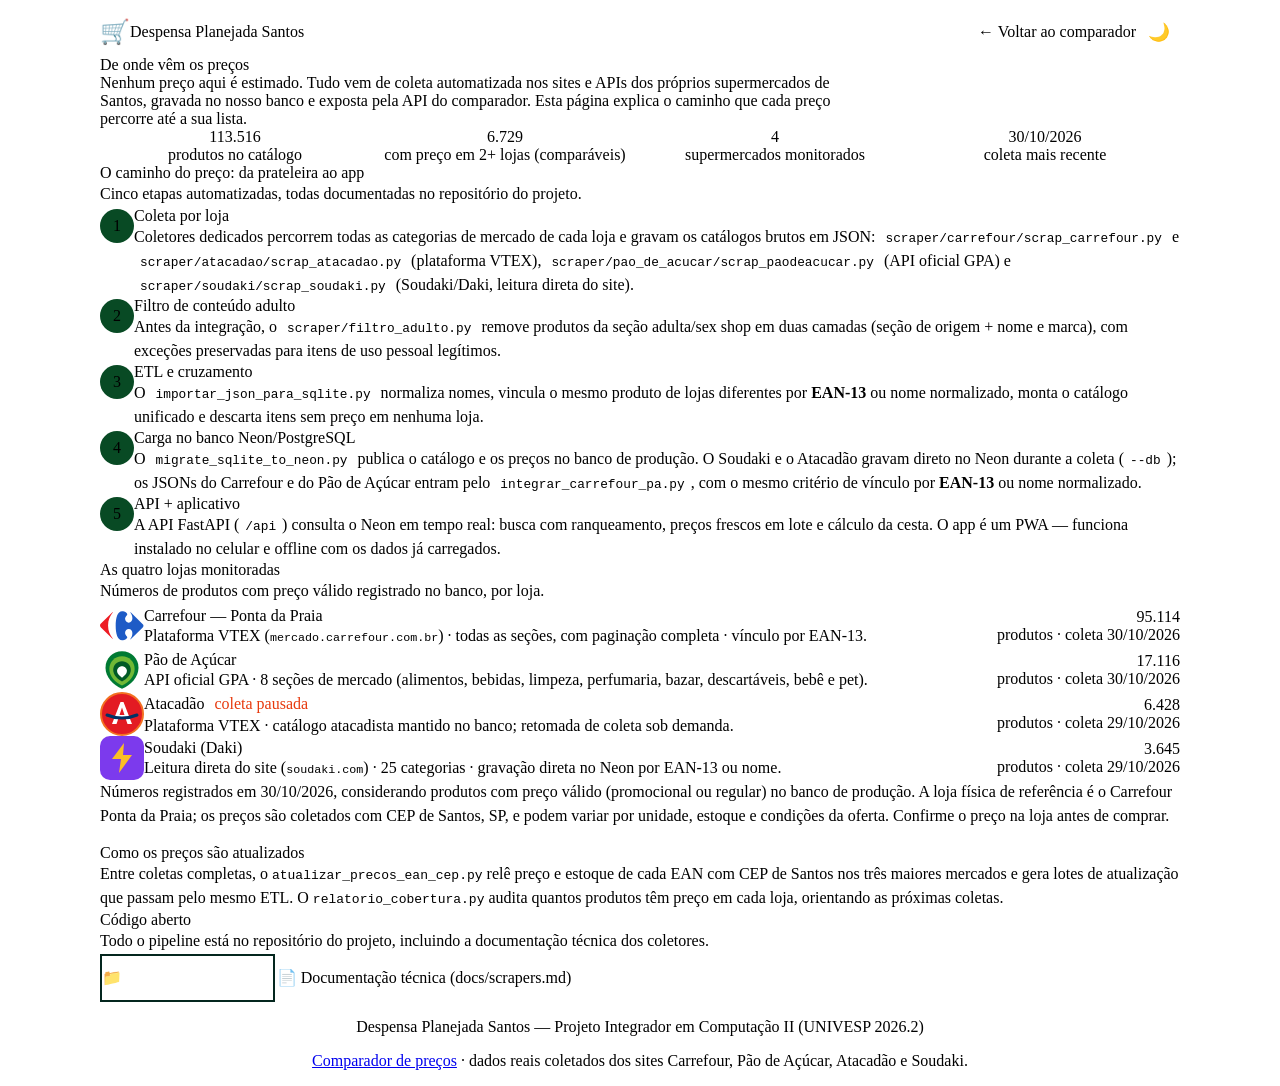
==== commit 277e936b: "scraper: integrador Neon para os JSONs v2 do Carrefour e Pão de Açúcar - scraper/integrar_carrefour_" ====
--- a/webapp/scrapers.html
+++ b/webapp/scrapers.html
@@ -201,7 +201,9 @@
         <div>
           <h3>Carga no banco Neon/PostgreSQL</h3>
           <p>O <code>migrate_sqlite_to_neon.py</code> publica o catálogo e os preços no banco de produção.
-             O Soudaki e o Atacadão gravam direto no Neon durante a coleta (<code>--db</code>).</p>
+             O Soudaki e o Atacadão gravam direto no Neon durante a coleta (<code>--db</code>); os JSONs do
+             Carrefour e do Pão de Açúcar entram pelo <code>integrar_carrefour_pa.py</code>, com o mesmo critério
+             de vínculo por <strong>EAN-13</strong> ou nome normalizado.</p>
         </div>
       </li>
       <li>
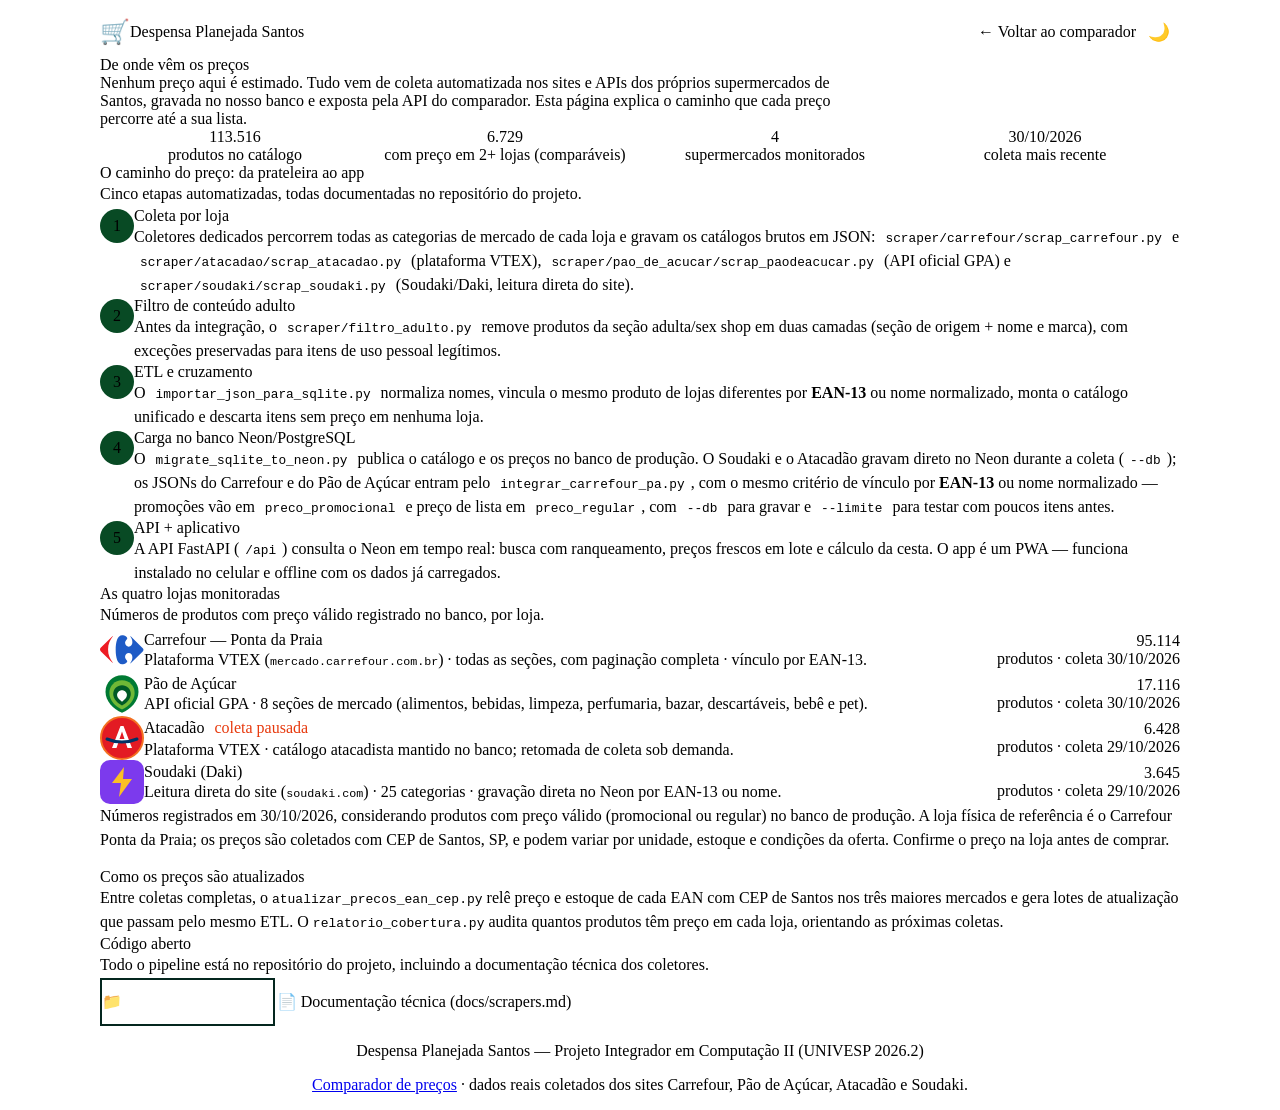
==== commit 8f78e871: "scraper/integrar_carrefour_pa: corrige campos do JSON v2 + lógica de preço Bug 1 — campos errados: s" ====
--- a/webapp/scrapers.html
+++ b/webapp/scrapers.html
@@ -203,7 +203,9 @@
           <p>O <code>migrate_sqlite_to_neon.py</code> publica o catálogo e os preços no banco de produção.
              O Soudaki e o Atacadão gravam direto no Neon durante a coleta (<code>--db</code>); os JSONs do
              Carrefour e do Pão de Açúcar entram pelo <code>integrar_carrefour_pa.py</code>, com o mesmo critério
-             de vínculo por <strong>EAN-13</strong> ou nome normalizado.</p>
+             de vínculo por <strong>EAN-13</strong> ou nome normalizado — promoções vão em <code>preco_promocional</code>
+             e preço de lista em <code>preco_regular</code>, com <code>--db</code> para gravar e <code>--limite</code>
+             para testar com poucos itens antes.</p>
         </div>
       </li>
       <li>
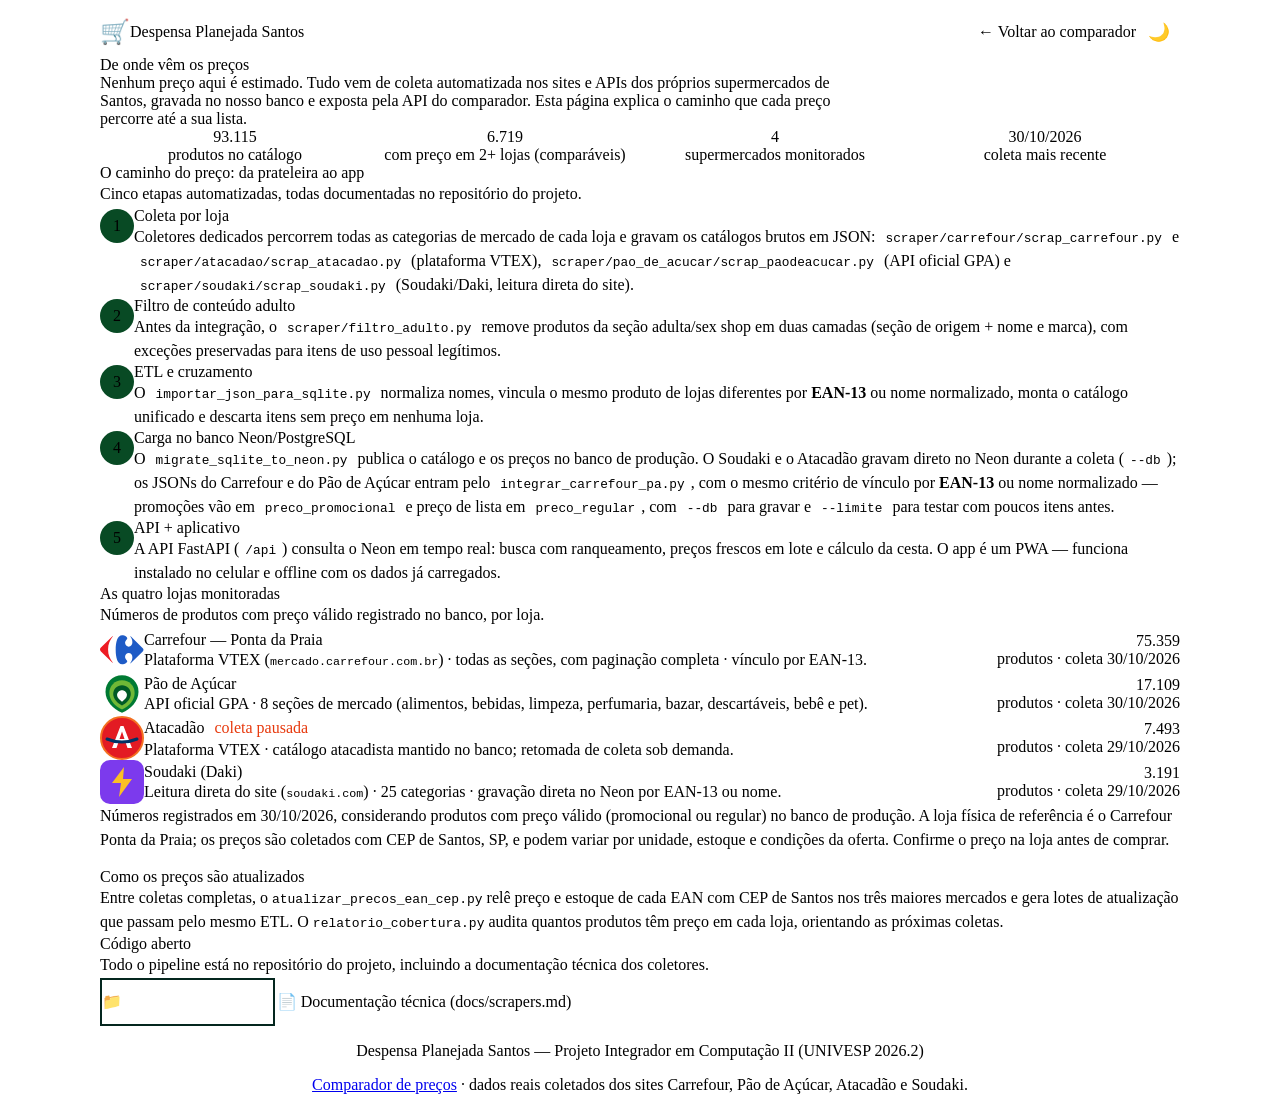
==== commit 82720f61: "webapp: UX home + números reais pós-limpeza do Neon UX (home): - Inverte ordem dos campos: produto (" ====
--- a/webapp/scrapers.html
+++ b/webapp/scrapers.html
@@ -146,11 +146,11 @@
 
     <div class="stats-grid" role="list" aria-label="Números da base de dados">
       <div class="stat-box" role="listitem">
-        <p class="stat-value">113.516</p>
+        <p class="stat-value">93.115</p>
         <p class="stat-label">produtos no catálogo</p>
       </div>
       <div class="stat-box" role="listitem">
-        <p class="stat-value">6.729</p>
+        <p class="stat-value">6.719</p>
         <p class="stat-label">com preço em 2+ lojas (comparáveis)</p>
       </div>
       <div class="stat-box" role="listitem">
@@ -234,7 +234,7 @@
           <p>Plataforma VTEX (<code style="font-size:0.9em">mercado.carrefour.com.br</code>) · todas as seções, com paginação completa · vínculo por EAN-13.</p>
         </div>
         <div class="store-nums">
-          <p class="n">95.114</p>
+          <p class="n">75.359</p>
           <p class="d">produtos · coleta 30/10/2026</p>
         </div>
       </div>
@@ -248,7 +248,7 @@
           <p>API oficial GPA · 8 seções de mercado (alimentos, bebidas, limpeza, perfumaria, bazar, descartáveis, bebê e pet).</p>
         </div>
         <div class="store-nums">
-          <p class="n">17.116</p>
+          <p class="n">17.109</p>
           <p class="d">produtos · coleta 30/10/2026</p>
         </div>
       </div>
@@ -262,7 +262,7 @@
           <p>Plataforma VTEX · catálogo atacadista mantido no banco; retomada de coleta sob demanda.</p>
         </div>
         <div class="store-nums">
-          <p class="n">6.428</p>
+          <p class="n">7.493</p>
           <p class="d">produtos · coleta 29/10/2026</p>
         </div>
       </div>
@@ -276,7 +276,7 @@
           <p>Leitura direta do site (<code style="font-size:0.9em">soudaki.com</code>) · 25 categorias · gravação direta no Neon por EAN-13 ou nome.</p>
         </div>
         <div class="store-nums">
-          <p class="n">3.645</p>
+          <p class="n">3.191</p>
           <p class="d">produtos · coleta 29/10/2026</p>
         </div>
       </div>
--- a/webapp/css/layout.css
+++ b/webapp/css/layout.css
@@ -104,6 +104,29 @@
 .search-input-group {
   flex: 1;
   position: relative;
+}
+
+/* Linha de filtro opcional (checkbox) — sempre alinhada à esquerda */
+.filter-row {
+  display: flex;
+  align-items: center;
+  justify-content: flex-start;
+}
+
+.filter-label {
+  display: inline-flex;
+  align-items: center;
+  gap: var(--space-2);
+  cursor: pointer;
+  font-size: 0.875rem;
+  color: var(--color-text-secondary, inherit);
+  user-select: none;
+}
+
+.filter-label input[type="checkbox"] {
+  width: 1rem;
+  height: 1rem;
+  cursor: pointer;
 }
 
 .add-row {
